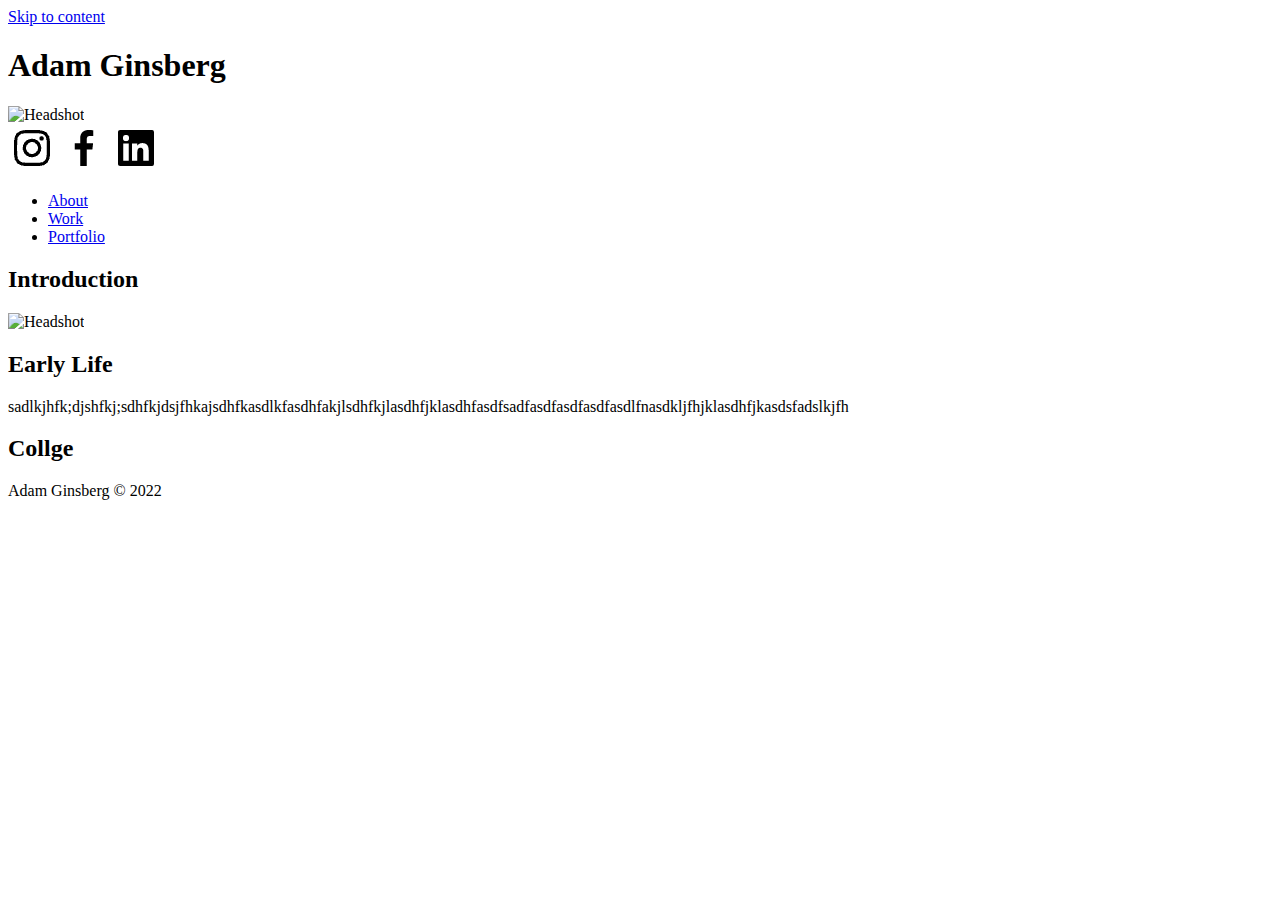
==== index.html @ f135af32 "Add files via upload" ====
<!DOCTYPE html>
<html lang="en">
<head>
	<meta charset="UTF-8">
	<meta name="viewport" content="width=device-width, initial-scale=1.0">

	<link href="https://fonts.googleapis.com/css?family=Open+Sans:300,300i,400,400i,600,600i,700,700i|Raleway:300,300i,400,400i,500,500i,600,600i,700,700i|Poppins:300,300i,400,400i,500,500i,600,600i,700,700i" rel="stylesheet">

	<link rel="icon" href="images/favicon.ico">

	<link rel="stylesheet" href="css/html5reset.css">

	<link rel="stylesheet" href="css/style.css">
	<title>About Me</title>
</head>


<body>

	<header>
		<a class="hidden" href="#early_life">Skip to content</a>


		<h1> Adam Ginsberg</h1>
		<div class="background_circle">
		<img src="images/Adam_Ginsberg_Headshot copy.jpg" alt="Headshot" class = "profile">
		</div>
		<div class="social-links">
			<a href="https://www.instagram.com/adamgins/?hl=en" class="instagram" target="_blank"><img src="images/instagram-logo-24.png" alt="instagram logo"></a>
			<a href="https://www.facebook.com/people/Adam-Ginsberg/100005721015009/" class="facebook" target="_blank"><img src="images/facebook-logo-24.png" alt="Facebook logo"></a>
			<a href="https://www.linkedin.com/in/adamgins/" class="linkedin" target="_blank"><img src="images/linkedin-square-logo-24.png" alt="linkedin"></a>
		</div>


		<nav>

			<ul>
				
					<li class="active"><a href = "index.html" >About</a></li>
					<li><a href = "work.html">Work</a></li>
					<li><a href = "portfolio.html">Portfolio</a></li>

			</ul>
		</nav>

		
	</header>
	
	<main>
		<!--introduction paragraph-->
		<div class = "typewriter">
		<h2 class="intro" >Introduction</h2>
		</div>
		<p></p>

		<img class = "headshot" src="images/Adam_Ginsberg_Headshot copy.jpg" alt="Headshot">

		

		<div class = "early_life" id = "early_life">
			<h2>Early Life</h2>
			<p>sadlkjhfk;djshfkj;sdhfkjdsjfhkajsdhfkasdlkfa</b>sdhfakjlsdhfkjlasdhfjklasdhfasdfsadfasdfasdfasdfasdlfnasdkljfhjklasdhfjkasdsfadslkjfh</p>

		</div>

		<h2>Collge</h2>

		<p></p>

	</main>

	<footer>
		<p>Adam Ginsberg &copy; 2022</p>
	</footer>
</body>
</html>
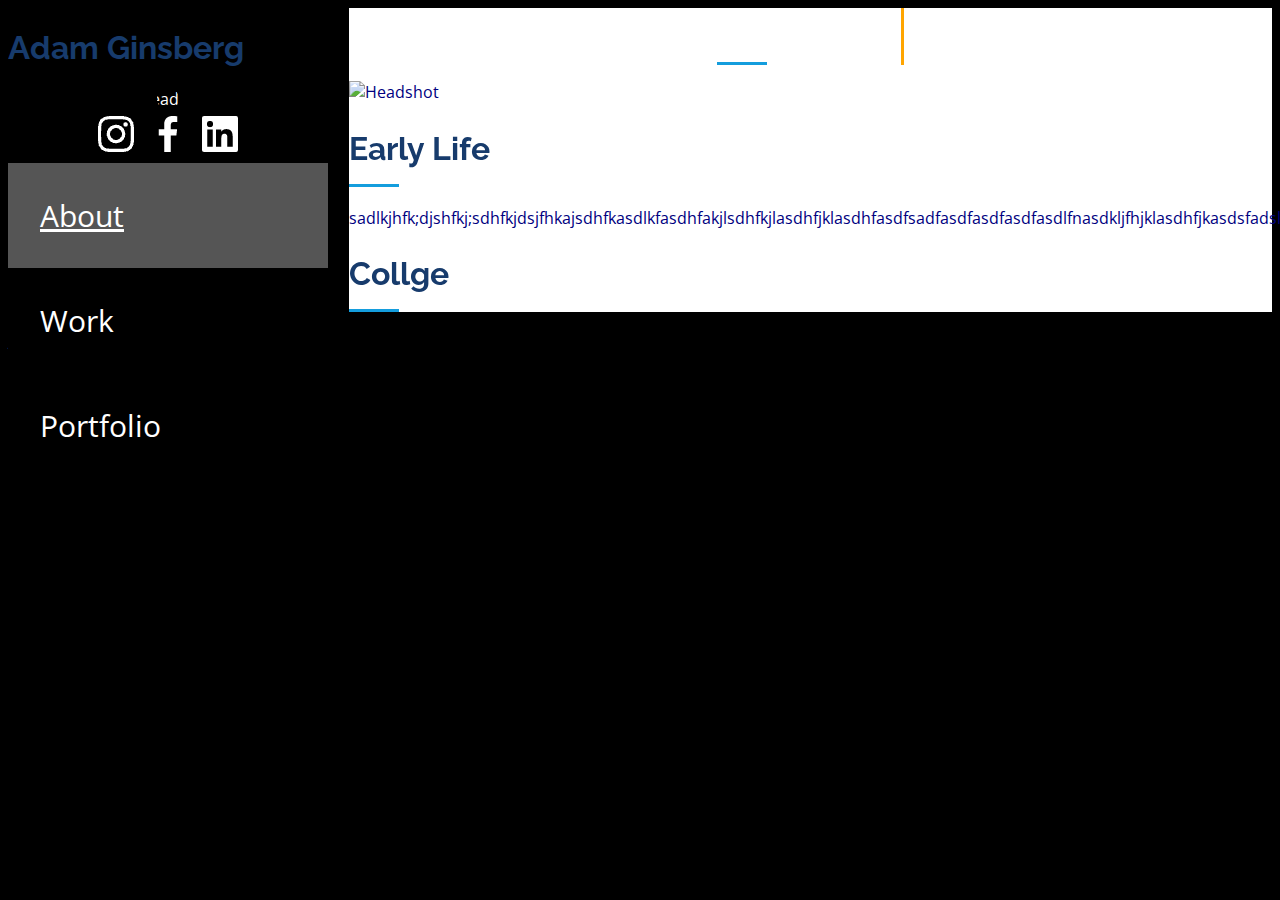
==== commit 914e9e7e: "Update index.html" ====
--- a/index.html
+++ b/index.html
@@ -23,7 +23,7 @@
 
 		<h1> Adam Ginsberg</h1>
 		<div class="background_circle">
-		<img src="images/Adam_Ginsberg_Headshot copy.jpg" alt="Headshot" class = "profile">
+		<img src="images/Adam_Ginsberg_Headshotcopy.jpg" alt="Headshot" class = "profile">
 		</div>
 		<div class="social-links">
 			<a href="https://www.instagram.com/adamgins/?hl=en" class="instagram" target="_blank"><img src="images/instagram-logo-24.png" alt="instagram logo"></a>
@@ -73,4 +73,4 @@
 		<p>Adam Ginsberg &copy; 2022</p>
 	</footer>
 </body>
-</html>+</html>
--- a/css/style.css
+++ b/css/style.css
@@ -0,0 +1,176 @@
+body{
+    background-color: black;
+    color: white;
+    overflow-x: hidden;
+    font-family: "Open Sans", sans-serif;
+}
+h1,h2,h3,h4,h5,h6 {
+  font-family: "Raleway", sans-serif;
+  font-weight: bold;
+  color: #173b6c;
+  position: relative;
+
+}
+h2{
+    font-size: 32px;
+    margin-bottom: 20px;
+    padding-bottom: 20px;
+}
+
+.hidden {
+    padding: 8px;
+    position: absolute;
+    background: white;
+    height: 30px;
+    transform: translateY(-200%);
+    transition: transform 0.3s;
+  }
+  a:focus {
+    transform: translateY(0%);
+  }
+
+ h2::after {
+    content: "";
+    position: absolute;
+    display: block;
+    width: 50px;
+    height: 3px;
+    background: #149ddd;
+    bottom: 0;
+    left: 0;
+  }
+
+header{
+    background-color: black;
+    width: 25%;
+    height: 100%;
+    position: fixed;
+    
+    
+
+    
+}
+
+.social-links{
+
+   
+    text-align: center;
+}
+
+
+.social-links a {
+   
+    filter: invert(1);
+
+
+  }
+
+
+  .social-links a:hover{
+    
+    filter: invert(0.5);
+  }
+  
+
+.profile{
+   clip-path: circle();
+   width: 50%;
+   display: block;
+   align-items: center;
+   text-align: center;
+   justify-content: center;
+   margin-left: auto;
+   margin-right: auto;
+   
+   
+   
+
+  }
+
+  ul {
+    list-style-type: none;
+    margin: 0;
+    padding: 0;
+    list-style-type: none;
+    
+    
+  }
+  
+  li a {
+    display: block;
+    
+    color: #000;
+    padding: 10%;
+    text-decoration: none;
+    color: white;
+    font-size: 30px;
+  }
+  
+
+  li a:hover, li a:active {
+    background-color: #555;
+    color: white;
+    text-decoration: underline;
+  }
+  .active{
+    background-color: #555;
+    color: white;
+    text-decoration: underline;
+
+
+  }
+
+  main{
+    margin-left: 27%;
+  }
+
+ 
+/* DEMO-SPECIFIC STYLES */
+
+.intro{
+    text-align: center;
+    width: 20%;
+    
+}
+
+
+.typewriter h2 {
+
+    color: #fff;
+    font-family: monospace;
+    overflow: hidden; 
+    border-right: 3px solid orange; 
+    white-space: nowrap; 
+    margin: 0 auto; 
+    letter-spacing: 3px; 
+    animation: 
+      typing 2.0s steps(20, end),
+      blink-caret .5s step-end infinite;
+  }
+  
+ 
+  @keyframes typing {
+    from { width: 0 }
+    to { width: 20% }
+  }
+  
+  
+  @keyframes blink-caret {
+    from, to { border-color: transparent }
+    50% { border-color: orange }
+  }
+  main{
+    background-color: #fff;
+    color: navy;
+  }
+
+
+  
+
+.headshot{
+    width: 100%;
+}
+ 
+  
+  
+
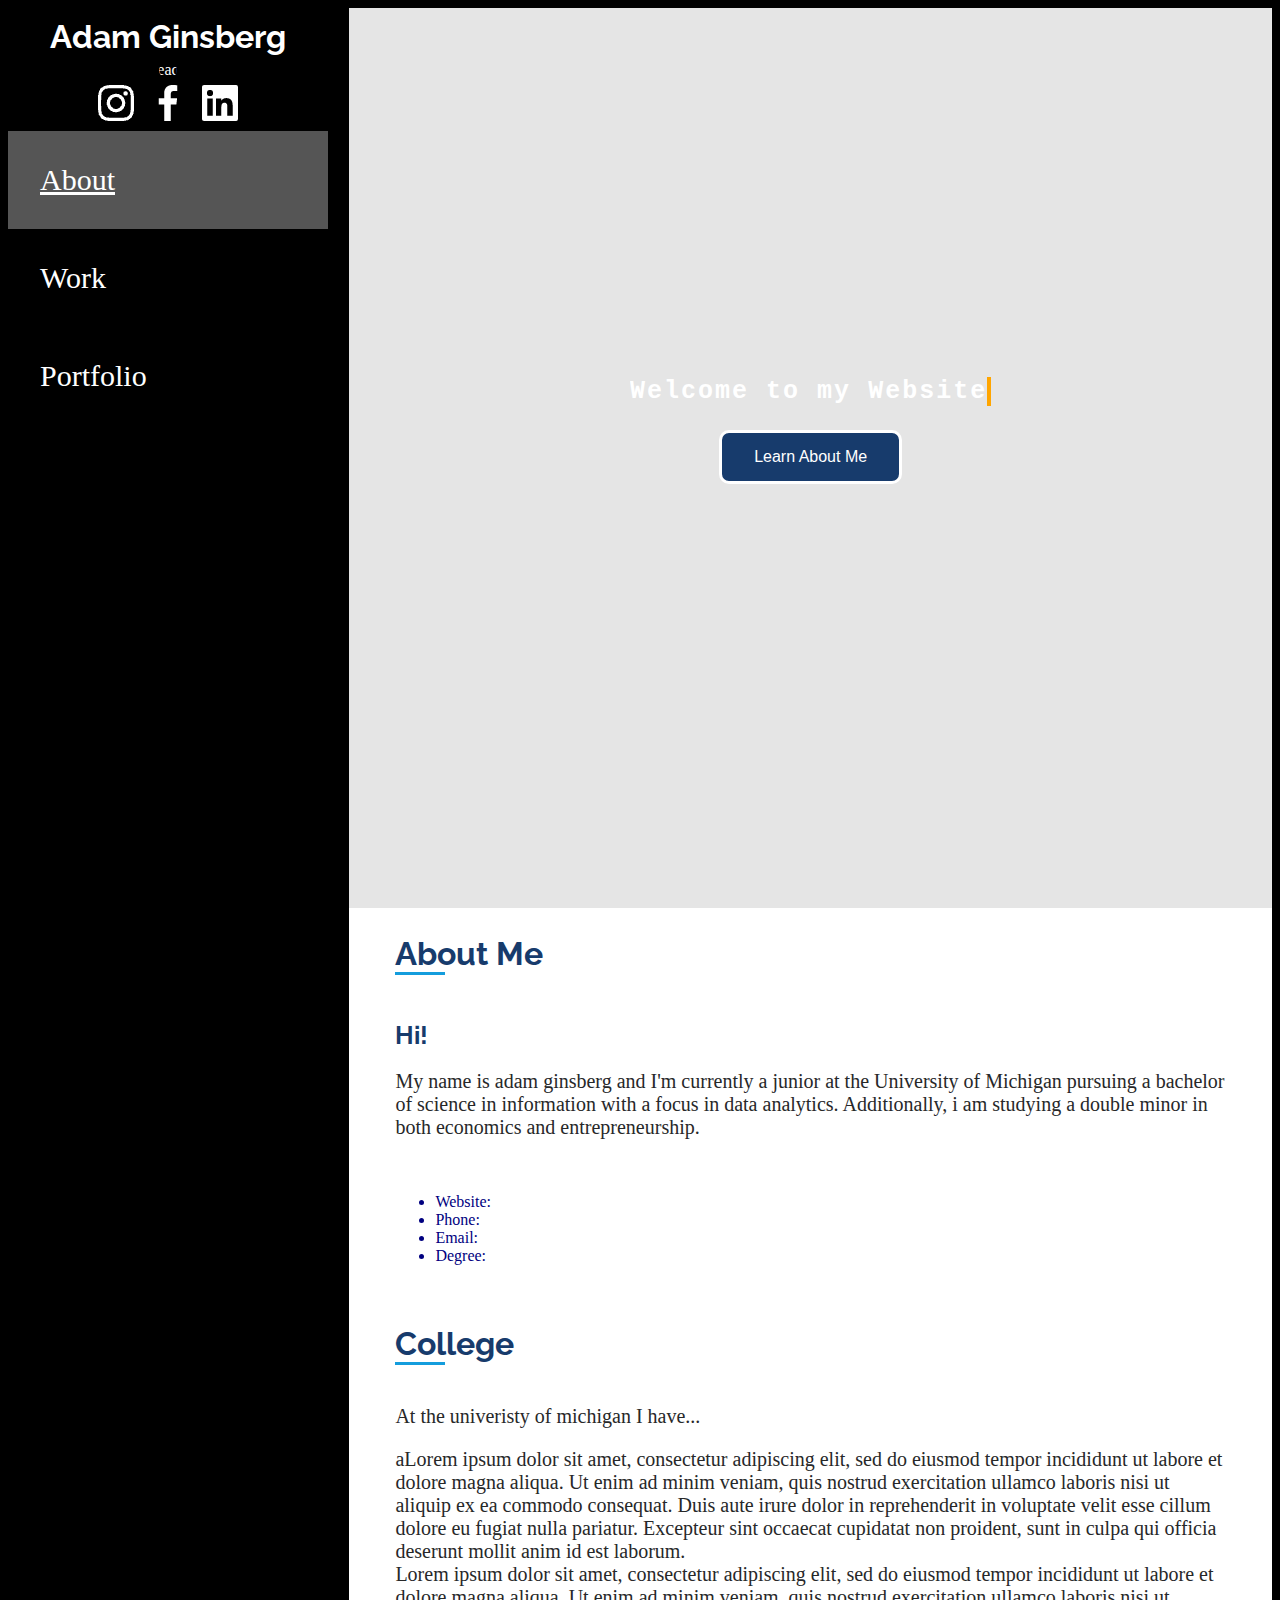
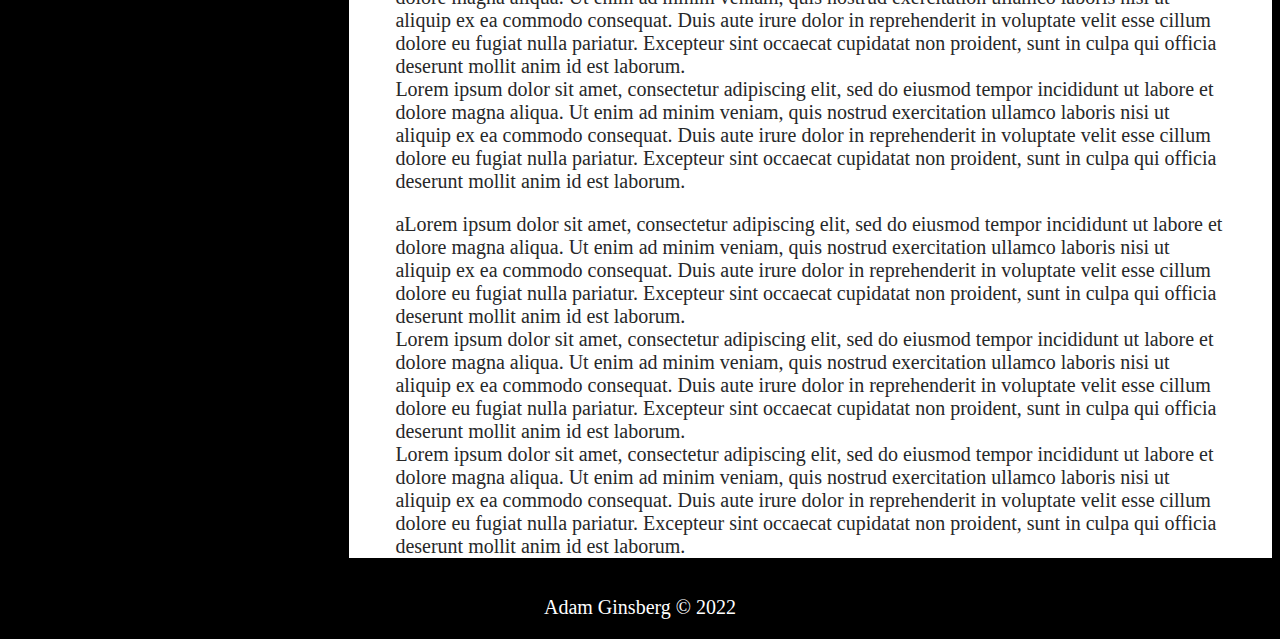
==== commit 62dce347: "Add files via upload" ====
--- a/index.html
+++ b/index.html
@@ -11,20 +11,44 @@
 	<link rel="stylesheet" href="css/html5reset.css">
 
 	<link rel="stylesheet" href="css/style.css">
+
+	
+
+
 	<title>About Me</title>
+
+	<link rel="apple-touch-icon" sizes="180x180" href="favicon/apple-touch-icon.png">
+	<link rel="icon" type="image/png" sizes="32x32" href="favicon/favicon-32x32.png">
+	<link rel="icon" type="image/png" sizes="16x16" href="favicon/favicon-16x16.png">
+
+
+
 </head>
 
 
 <body>
+	
 
 	<header>
-		<a class="hidden" href="#early_life">Skip to content</a>
+
+		<div class="menuButton" tabindex="0" onclick="menuFunction(this)">
+			<div class="bar1"></div>
+			<div class="bar2"></div>
+			<div class="bar3"></div>
+		  </div>
+	
+
+		  <a class="hidden" href="#content">Skip to content</a>
+		
 
 
-		<h1> Adam Ginsberg</h1>
+		<div class = "nav_menu" id = "nav_menu">
+		<h1 class = "page_title"> Adam Ginsberg</h1>
 		<div class="background_circle">
-		<img src="images/Adam_Ginsberg_Headshotcopy.jpg" alt="Headshot" class = "profile">
+		<img src="images/Adam_Ginsberg_Headshot.jpg" alt="Headshot" class = "profile">
 		</div>
+
+
 		<div class="social-links">
 			<a href="https://www.instagram.com/adamgins/?hl=en" class="instagram" target="_blank"><img src="images/instagram-logo-24.png" alt="instagram logo"></a>
 			<a href="https://www.facebook.com/people/Adam-Ginsberg/100005721015009/" class="facebook" target="_blank"><img src="images/facebook-logo-24.png" alt="Facebook logo"></a>
@@ -43,34 +67,69 @@
 			</ul>
 		</nav>
 
-		
+	</div>
 	</header>
 	
 	<main>
-		<!--introduction paragraph-->
-		<div class = "typewriter">
-		<h2 class="intro" >Introduction</h2>
-		</div>
-		<p></p>
-
-		<img class = "headshot" src="images/Adam_Ginsberg_Headshot copy.jpg" alt="Headshot">
 
 		
 
-		<div class = "early_life" id = "early_life">
-			<h2>Early Life</h2>
-			<p>sadlkjhfk;djshfkj;sdhfkjdsjfhkajsdhfkasdlkfa</b>sdhfakjlsdhfkjlasdhfjklasdhfasdfsadfasdfasdfasdfasdlfnasdkljfhjklasdhfjkasdsfadslkjfh</p>
+		
 
-		</div>
 
-		<h2>Collge</h2>
+		<!--introduction paragraph-->
 
-		<p></p>
+		<section class = "cover_main" >
 
+			<div class="typewriter">
+				<div class="typewriter-text">Welcome to my Website</div>
+			</div>
+		</br>
+
+			
+
+			<button class="learn_button"  onclick="scrollFunction1()">Learn About Me</button>
+
+			
+	
+
+		</section>
+
+		
+		
+		
+		
+		<div class = "content" id = "content">
+		
+
+
+			<h2>About Me</h2>
+			<h3>Hi!</h3>
+			<p> My name is adam ginsberg and I'm currently a junior at the University of Michigan pursuing a bachelor of science in information with a focus in data analytics. Additionally, i am studying a double minor in both economics and entrepreneurship. </p>
+		</br>
+			<ul>
+
+				<li>Website:</li>
+				<li>Phone:</li>
+				<li>Email:</li>
+				<li>Degree:</li>
+			</ul>
+
+		</br>
+		<h2>College</h2>
+
+		<p>At the univeristy of michigan I have...<br></p>
+
+		<p>aLorem ipsum dolor sit amet, consectetur adipiscing elit, sed do eiusmod tempor incididunt ut labore et dolore magna aliqua. Ut enim ad minim veniam, quis nostrud exercitation ullamco laboris nisi ut aliquip ex ea commodo consequat. Duis aute irure dolor in reprehenderit in voluptate velit esse cillum dolore eu fugiat nulla pariatur. Excepteur sint occaecat cupidatat non proident, sunt in culpa qui officia deserunt mollit anim id est laborum.<br>Lorem ipsum dolor sit amet, consectetur adipiscing elit, sed do eiusmod tempor incididunt ut labore et dolore magna aliqua. Ut enim ad minim veniam, quis nostrud exercitation ullamco laboris nisi ut aliquip ex ea commodo consequat. Duis aute irure dolor in reprehenderit in voluptate velit esse cillum dolore eu fugiat nulla pariatur. Excepteur sint occaecat cupidatat non proident, sunt in culpa qui officia deserunt mollit anim id est laborum.<br>Lorem ipsum dolor sit amet, consectetur adipiscing elit, sed do eiusmod tempor incididunt ut labore et dolore magna aliqua. Ut enim ad minim veniam, quis nostrud exercitation ullamco laboris nisi ut aliquip ex ea commodo consequat. Duis aute irure dolor in reprehenderit in voluptate velit esse cillum dolore eu fugiat nulla pariatur. Excepteur sint occaecat cupidatat non proident, sunt in culpa qui officia deserunt mollit anim id est laborum.<br></p>
+
+		<p>aLorem ipsum dolor sit amet, consectetur adipiscing elit, sed do eiusmod tempor incididunt ut labore et dolore magna aliqua. Ut enim ad minim veniam, quis nostrud exercitation ullamco laboris nisi ut aliquip ex ea commodo consequat. Duis aute irure dolor in reprehenderit in voluptate velit esse cillum dolore eu fugiat nulla pariatur. Excepteur sint occaecat cupidatat non proident, sunt in culpa qui officia deserunt mollit anim id est laborum.<br>Lorem ipsum dolor sit amet, consectetur adipiscing elit, sed do eiusmod tempor incididunt ut labore et dolore magna aliqua. Ut enim ad minim veniam, quis nostrud exercitation ullamco laboris nisi ut aliquip ex ea commodo consequat. Duis aute irure dolor in reprehenderit in voluptate velit esse cillum dolore eu fugiat nulla pariatur. Excepteur sint occaecat cupidatat non proident, sunt in culpa qui officia deserunt mollit anim id est laborum.<br>Lorem ipsum dolor sit amet, consectetur adipiscing elit, sed do eiusmod tempor incididunt ut labore et dolore magna aliqua. Ut enim ad minim veniam, quis nostrud exercitation ullamco laboris nisi ut aliquip ex ea commodo consequat. Duis aute irure dolor in reprehenderit in voluptate velit esse cillum dolore eu fugiat nulla pariatur. Excepteur sint occaecat cupidatat non proident, sunt in culpa qui officia deserunt mollit anim id est laborum.<br></p>
+
+	</div>
 	</main>
 
 	<footer>
-		<p>Adam Ginsberg &copy; 2022</p>
+		<p class = "page_title">Adam Ginsberg &copy; 2022</p>
 	</footer>
 </body>
-</html>
+<script src="js/main.js"></script>
+</html>--- a/css/style.css
+++ b/css/style.css
@@ -2,15 +2,92 @@
     background-color: black;
     color: white;
     overflow-x: hidden;
-    font-family: "Open Sans", sans-serif;
+    font-family: "Times New Roman", sans-serif;
+    
+   
+   
 }
 h1,h2,h3,h4,h5,h6 {
   font-family: "Raleway", sans-serif;
   font-weight: bold;
   color: #173b6c;
-  position: relative;
-
-}
+
+  margin-bottom: 2%;
+
+
+}
+h2{
+  font-size: 30px;
+}
+h3{
+  font-size: 25px;
+}
+
+p{
+  color: #272829;
+  font-size: 20px;
+}
+
+.page_title{
+  margin-top: 3%;
+
+  color: white;
+  text-align: center;
+}
+
+
+
+
+
+.menuButton {
+
+  display: inline-block;
+  cursor: pointer;
+  margin-left: 85%;
+  margin-top: 3%;
+  
+  
+  position: fixed;
+ 
+  border-radius: 50%;
+  background-color: #149ddd;
+  padding: 10px 10px 10px 10px;
+  
+  
+ 
+ 
+ 
+  
+  
+
+
+
+
+}
+
+.bar1, .bar2, .bar3 {
+  width: 35px;
+  height: 5px;
+  background-color: white;
+  margin: 6px 0;
+  transition: 0.4s;
+  align-items: center;
+  margin-left: auto;
+  margin-right: auto;
+  
+}
+
+.change .bar1 {
+  transform: translate(0, 11px) rotate(-45deg);
+}
+
+.change .bar2 {opacity: 0;}
+
+.change .bar3 {
+  transform: translate(0, -11px) rotate(45deg);
+}
+
+
 h2{
     font-size: 32px;
     margin-bottom: 20px;
@@ -24,14 +101,17 @@
     height: 30px;
     transform: translateY(-200%);
     transition: transform 0.3s;
-  }
-  a:focus {
+    margin-left: 27%;
+
+  }
+
+  .hidden:focus {
     transform: translateY(0%);
   }
 
  h2::after {
     content: "";
-    position: absolute;
+    position: relative;
     display: block;
     width: 50px;
     height: 3px;
@@ -40,16 +120,19 @@
     left: 0;
   }
 
-header{
-    background-color: black;
-    width: 25%;
-    height: 100%;
-    position: fixed;
-    
-    
-
-    
-}
+.nav_menu{
+  background-color: black;
+  width: 25%;
+  height: 100%;
+  position: fixed;
+  transform: translateX(-200%);
+  transition: transform 0.3s;
+  min-width: 200px;
+}
+.change .nav_menu{
+  transform: translateX(0px);
+}
+
 
 .social-links{
 
@@ -87,7 +170,7 @@
 
   }
 
-  ul {
+  nav ul {
     list-style-type: none;
     margin: 0;
     padding: 0;
@@ -96,7 +179,7 @@
     
   }
   
-  li a {
+  nav li a {
     display: block;
     
     color: #000;
@@ -107,12 +190,12 @@
   }
   
 
-  li a:hover, li a:active {
+  nav li a:hover, li a:active {
     background-color: #555;
     color: white;
     text-decoration: underline;
   }
-  .active{
+  nav .active{
     background-color: #555;
     color: white;
     text-decoration: underline;
@@ -120,57 +203,321 @@
 
   }
 
-  main{
-    margin-left: 27%;
-  }
-
- 
-/* DEMO-SPECIFIC STYLES */
-
-.intro{
+  
+  .cover_main{
+   width: 100%;
+   height: 100vh;
+   background: linear-gradient( rgba(0, 0, 0, 0.1), rgba(0, 0, 0, 0.1) ), url("/images/sailing.jpg");
+  
+    background-position-x:center ;
+    background-position-y:center ;
+  background-size: cover;
+
+
+  text-align: center;
+    
+
+  }
+  .cover_portfolio{
+    width: 100%;
+    height: 100vh;
+    background: linear-gradient( rgba(0, 0, 0, 0.1), rgba(0, 0, 0, 0.1) ), url("/images/code_background.jpg");
+   
+     background-position-x:center ;
+     background-position-y:center ;
+   background-size: cover;
+ 
+ 
+   text-align: center;
+  }
+     
+ 
+
+   .cover_work{
+    width: 100%;
+    height: 100vh;
+    background: linear-gradient( rgba(0, 0, 0, 0.7), rgba(0, 0, 0, 0.5) ), url("/images/work_canvas.jpg");
+   
+     background-position-x:center ;
+     background-position-y:center ;
+   background-size: cover;
+ 
+ 
+   text-align: center;
+     
+ 
+   }
+   
+  
+ 
+ 
+
+
+ 
+  
+.typewriter {
+    font-family: Courier, monospace;
+	display: inline-block;
+ color: white;
+  margin-top: 40%;
+}
+
+.typewriter-text {
+    display: inline-block;
+  	overflow: hidden;
+  	letter-spacing: 2px;
+ 	animation: typing 3s steps(30, end), blink .75s step-end infinite;
+    white-space: nowrap;
+    font-size: 25px;
+    font-weight: 700;
+    border-right: 4px solid orange;
+    box-sizing: border-box;
+}
+
+@keyframes typing {
+    from { 
+        width: 0% 
+    }
+    to { 
+        width: 100% 
+    }
+}
+
+@keyframes blink {
+    from, to { 
+        border-color: transparent 
+    }
+    50% { 
+        border-color: orange; 
+    }
+}
+
+.learn_button{
+
+    border: solid 3px white;
+    border-radius: 10px;
+    color: white;
+    padding: 15px 32px;
     text-align: center;
-    width: 20%;
-    
-}
-
-
-.typewriter h2 {
-
-    color: #fff;
-    font-family: monospace;
-    overflow: hidden; 
-    border-right: 3px solid orange; 
-    white-space: nowrap; 
-    margin: 0 auto; 
-    letter-spacing: 3px; 
-    animation: 
-      typing 2.0s steps(20, end),
-      blink-caret .5s step-end infinite;
-  }
-  
- 
-  @keyframes typing {
-    from { width: 0 }
-    to { width: 20% }
-  }
-  
-  
-  @keyframes blink-caret {
-    from, to { border-color: transparent }
-    50% { border-color: orange }
-  }
+    text-decoration: none;
+    display: inline-block;
+    font-size: 16px;
+   margin-top: 2%;
+    cursor: pointer;
+    background-color: #173b6c;
+
+  
+
+    
+  }
+
+  
+
+
+
+
+
   main{
     background-color: #fff;
     color: navy;
   }
-
-
-  
-
-.headshot{
-    width: 100%;
-}
- 
-  
-  
-
+  .content{
+
+    margin-left: 5%;
+    margin-right: 5%;
+  }
+
+  .portfolio_images {
+    display: flex;
+    flex-wrap: wrap;
+    align-items: flex-start;
+    flex-direction: row;
+    max-height: 100%;
+    justify-content: center;
+  }
+
+  /*
+  OLD CODE BEFORE BUTTONS
+  
+  .portfolio_images img{
+    margin: 10px;
+    border: 3px solid #000;
+    box-shadow: 3px 3px 8px 0px rgba(0,0,0,0.3); 
+    max-width: 40%;
+
+  }
+
+  */
+
+  
+ .pic_button {
+    margin: 10px;
+    border: 3px solid #000;
+    box-shadow: 3px 3px 8px 0px rgba(0,0,0,0.3); 
+    max-width: 40%;
+
+  }
+
+  .portfolio_images img:hover{
+    transform: scale(.9);
+    opacity: 0.5;
+
+  }
+  
+
+  .bullet{
+    list-style: circle;
+    margin-left: 5%;
+    font-size: 20px;
+    text-align: left;
+  }
+
+  .skills{
+    list-style:square;
+    margin-left: 10%;
+    font-size: 15px;
+    
+  }
+
+  .nestedlist{
+    margin-bottom: 5%;
+  }
+
+
+  /* The Modal (background) */
+.modal {
+  display: none; /* Hidden by default */
+  position: fixed; /* Stay in place */
+  z-index: 1; /* Sit on top */
+  left: 0;
+  top: 0;
+  width: 100%; /* Full width */
+  height: 100%; /* Full height */
+  overflow: auto; /* Enable scroll if needed */
+  background-color: rgb(0,0,0); /* Fallback color */
+  background-color: rgba(0,0,0,0.4); /* Black w/ opacity */
+}
+
+/* Modal Content/Box */
+.modal-content {
+  background-color: #fefefe;
+  margin: 15% auto; /* 15% from the top and centered */
+  padding: 20px;
+  border: 1px solid #888;
+  width: 80%; /* Could be more or less, depending on screen size */
+}
+
+/* The Close Button */
+.close {
+  color: #aaa;
+  float: right;
+  font-size: 28px;
+  font-weight: bold;
+}
+
+.close:hover,
+.close:focus {
+  color: black;
+  text-decoration: none;
+  cursor: pointer;
+}
+
+.work_cards_grid{
+
+
+}
+
+
+
+.work_card{
+  color: black;
+}
+
+
+.name { grid-area: name; 
+font-size: 50px;
+text-align: center;
+font-weight: bold;
+background-color: grey;
+color: white;
+}
+.logo { grid-area: logo; }
+.logo img{
+  width: 250px;
+  max-width: 200%;
+  height: auto;
+  margin-left: 10%;
+}
+.title { grid-area: title; 
+margin-left:40%;
+font-size: 35px;
+text-align: left;}
+.place { grid-area: place; 
+text-align: left;
+margin-left: 60%;
+font-size: 25px;
+margin-top: 10%;
+
+}
+.date { grid-area: date; 
+text-align: left;
+margin-left: 60%;
+font-size: 25px;}
+.description{grid-area:description;}
+
+.work_card {
+  display: grid;
+  grid-template-areas:
+    'name name name name name name'
+    'title title title title title title '
+    'logo logo place place place place'
+    'logo logo date date date date'
+    'description description description description description description';
+  gap: 5px;
+
+
+  
+  padding: 10px;
+}
+
+.grid-container > div {
+ 
+  
+  padding: 5px 0;
+  
+}
+  
+  
+
+
+
+  
+
+
+
+
+@media screen and (min-width: 700px){
+  
+.nav_menu{
+  transform:translateX(0%);
+}
+
+.menuButton{
+  transform: translateY(-500%);
+  transition: transform 0.3s;
+}
+
+main{
+  margin-left: 27%;
+}
+
+
+
+
+
+
+}
+ 
+  
+  
+
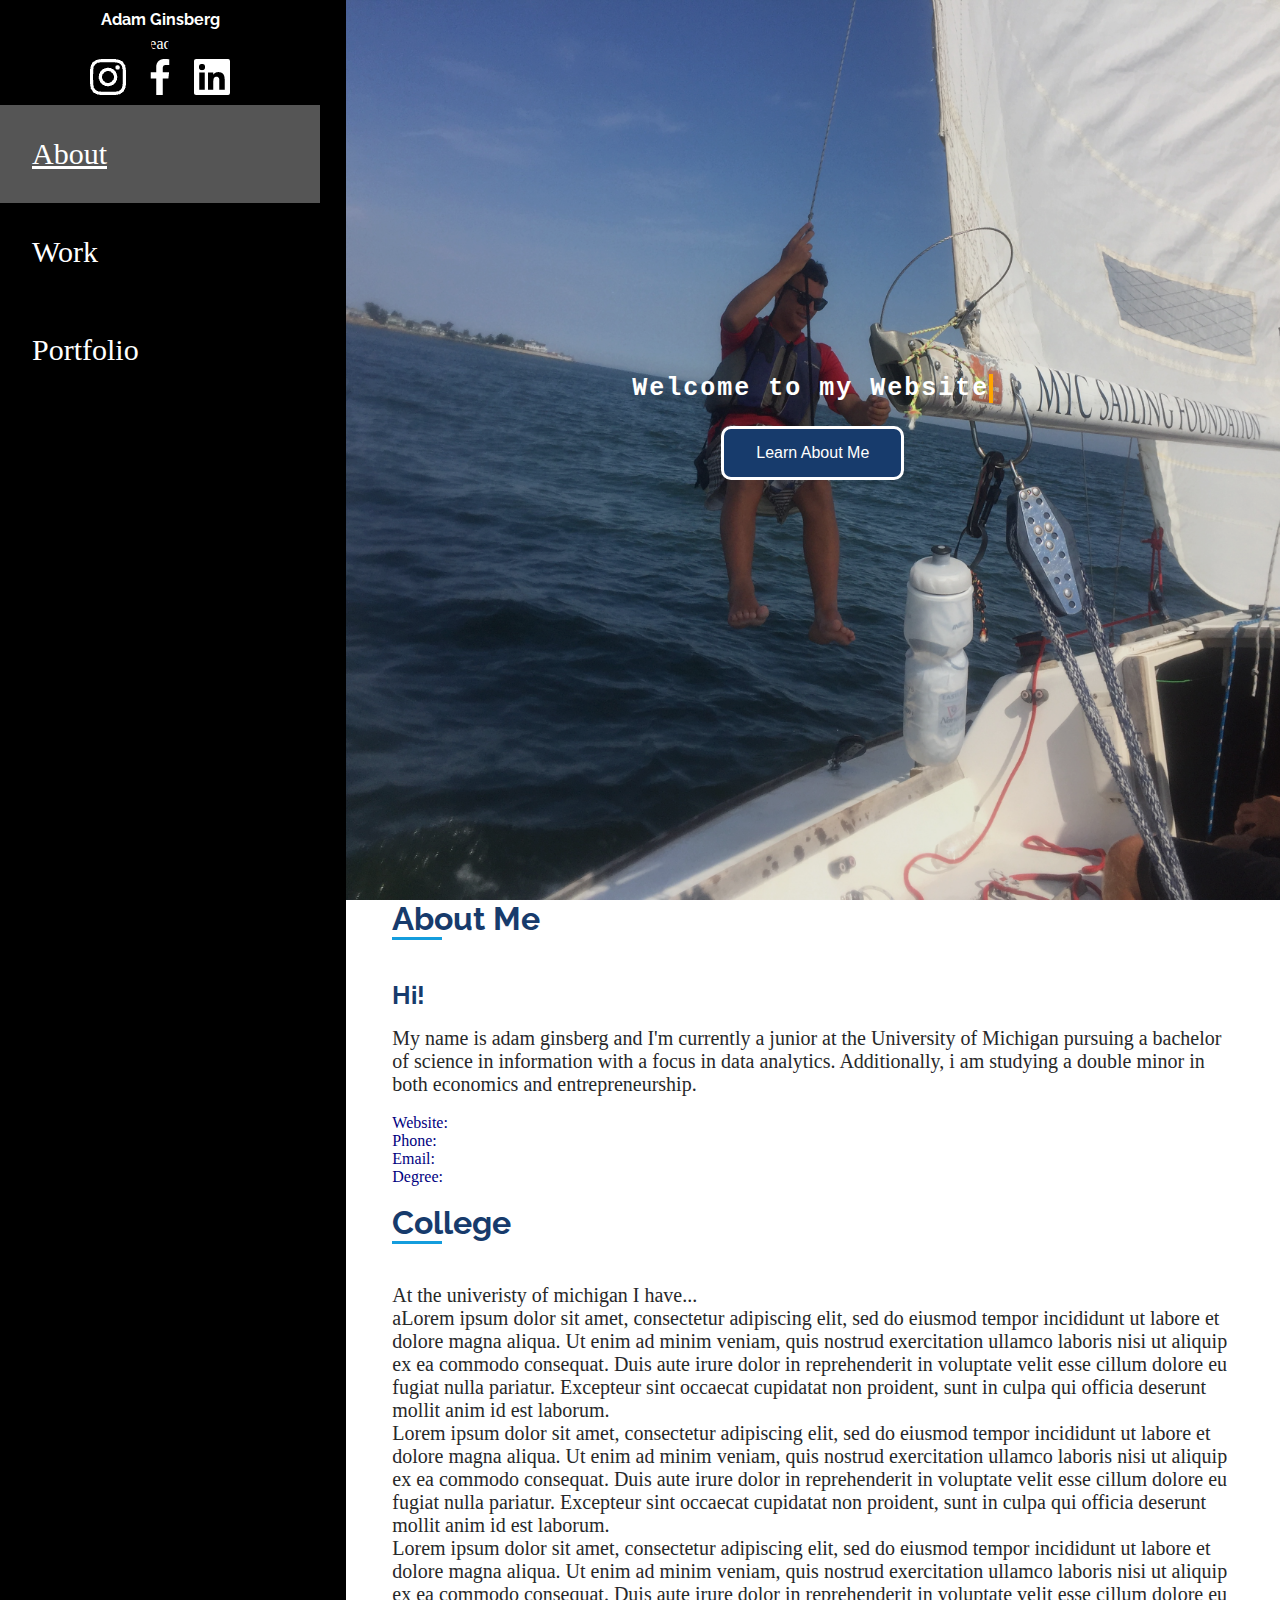
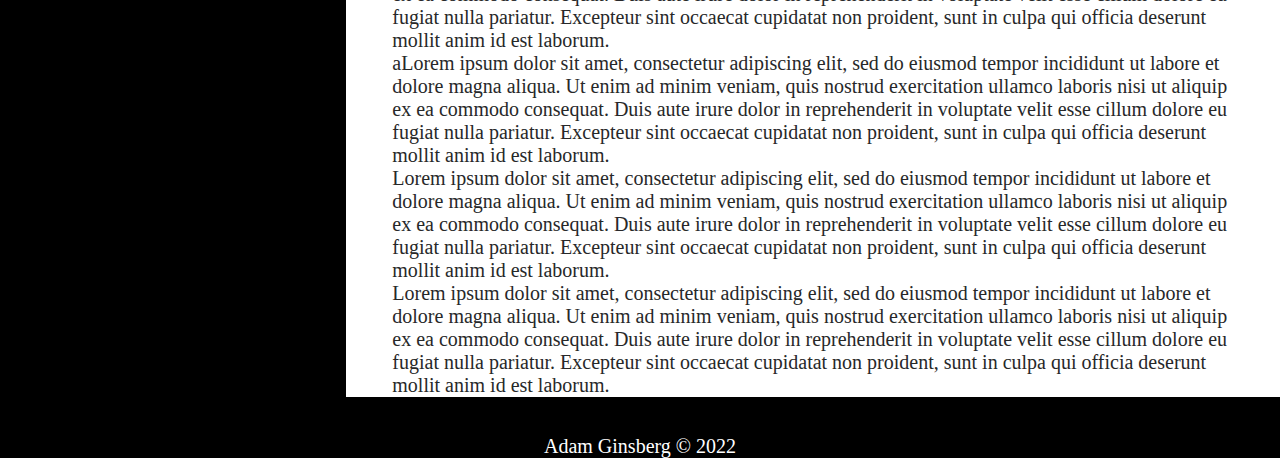
==== commit a3216431: "Add files via upload" ====
--- a/index.html
+++ b/index.html
@@ -6,7 +6,10 @@
 
 	<link href="https://fonts.googleapis.com/css?family=Open+Sans:300,300i,400,400i,600,600i,700,700i|Raleway:300,300i,400,400i,500,500i,600,600i,700,700i|Poppins:300,300i,400,400i,500,500i,600,600i,700,700i" rel="stylesheet">
 
-	<link rel="icon" href="images/favicon.ico">
+	<link rel="apple-touch-icon" sizes="180x180" href="favicon/apple-touch-icon.png">
+	<link rel="icon" type="image/png" sizes="32x32" href="favicon/favicon-32x32.png">
+	<link rel="icon" type="image/png" sizes="16x16" href="favicon/favicon-16x16.png">
+
 
 	<link rel="stylesheet" href="css/html5reset.css">
 
@@ -17,9 +20,6 @@
 
 	<title>About Me</title>
 
-	<link rel="apple-touch-icon" sizes="180x180" href="favicon/apple-touch-icon.png">
-	<link rel="icon" type="image/png" sizes="32x32" href="favicon/favicon-32x32.png">
-	<link rel="icon" type="image/png" sizes="16x16" href="favicon/favicon-16x16.png">
 
 
 
--- a/css/style.css
+++ b/css/style.css
@@ -207,7 +207,7 @@
   .cover_main{
    width: 100%;
    height: 100vh;
-   background: linear-gradient( rgba(0, 0, 0, 0.1), rgba(0, 0, 0, 0.1) ), url("/images/sailing.jpg");
+   background: linear-gradient( rgba(0, 0, 0, 0.1), rgba(0, 0, 0, 0.1) ), url("../images/sailing.jpg");
   
     background-position-x:center ;
     background-position-y:center ;
@@ -221,7 +221,7 @@
   .cover_portfolio{
     width: 100%;
     height: 100vh;
-    background: linear-gradient( rgba(0, 0, 0, 0.1), rgba(0, 0, 0, 0.1) ), url("/images/code_background.jpg");
+    background: linear-gradient( rgba(0, 0, 0, 0.1), rgba(0, 0, 0, 0.1) ), url("../images/code_background.jpg");
    
      background-position-x:center ;
      background-position-y:center ;
@@ -236,7 +236,7 @@
    .cover_work{
     width: 100%;
     height: 100vh;
-    background: linear-gradient( rgba(0, 0, 0, 0.7), rgba(0, 0, 0, 0.5) ), url("/images/work_canvas.jpg");
+    background: linear-gradient( rgba(0, 0, 0, 0.7), rgba(0, 0, 0, 0.5) ), url("../images/work_canvas.jpg");
    
      background-position-x:center ;
      background-position-y:center ;
@@ -331,9 +331,11 @@
     display: flex;
     flex-wrap: wrap;
     align-items: flex-start;
-    flex-direction: row;
+    flex-direction: column;
     max-height: 100%;
     justify-content: center;
+   
+    align-items: center;
   }
 
   /*
@@ -422,52 +424,113 @@
   cursor: pointer;
 }
 
-.work_cards_grid{
-
-
-}
+
 
 
 
 .work_card{
   color: black;
+
+}
+
+.work_card:not(:first-child) {
+  border-top: #000 solid 3px;
+  margin-top: 6px;
 }
 
 
 .name { grid-area: name; 
-font-size: 50px;
+font-size: 35px;
 text-align: center;
 font-weight: bold;
 background-color: grey;
 color: white;
 }
-.logo { grid-area: logo; }
+.logo { grid-area: logo; 
+text-align: center;
+}
+
+
+
 .logo img{
   width: 250px;
   max-width: 200%;
   height: auto;
-  margin-left: 10%;
-}
+
+}
+
+
 .title { grid-area: title; 
-margin-left:40%;
-font-size: 35px;
-text-align: left;}
+
+font-size: 25px;
+text-align: center;}
+
+
+
 .place { grid-area: place; 
-text-align: left;
-margin-left: 60%;
+text-align: center;
+
 font-size: 25px;
-margin-top: 10%;
 
 }
 .date { grid-area: date; 
-text-align: left;
-margin-left: 60%;
+text-align: center;
+
 font-size: 25px;}
 .description{grid-area:description;}
 
 .work_card {
   display: grid;
   grid-template-areas:
+  'logo logo logo logo logo logo '
+  'name name name name name name'
+  'date date date date date date'
+  'title title title title title title '
+  'place place place place place place'
+  'description description description description description description';
+  gap: 10px;
+
+
+  
+  padding: 10px;
+}
+
+.grid-container > div {
+ 
+  
+  padding: 5px 0;
+  
+}
+  
+  
+
+
+
+  
+
+
+
+
+@media screen and (min-width: 700px){
+  
+.nav_menu{
+  transform:translateX(0%);
+}
+
+.menuButton{
+  transform: translateY(-500%);
+  transition: transform 0.3s;
+}
+
+main{
+  margin-left: 27%;
+}
+
+.work_card {
+
+  display: grid;
+  grid-template-areas:
+
     'name name name name name name'
     'title title title title title title '
     'logo logo place place place place'
@@ -480,44 +543,70 @@
   padding: 10px;
 }
 
-.grid-container > div {
- 
-  
-  padding: 5px 0;
-  
-}
-  
-  
-
-
-
-  
-
-
-
-
-@media screen and (min-width: 700px){
-  
-.nav_menu{
-  transform:translateX(0%);
-}
-
-.menuButton{
-  transform: translateY(-500%);
-  transition: transform 0.3s;
-}
-
-main{
-  margin-left: 27%;
-}
-
-
-
-
-
-
-}
- 
-  
-  
-
+
+.portfolio_images {
+
+  flex-direction: row;
+}
+
+
+
+}
+
+
+
+
+
+
+
+
+
+
+@media screen and (min-width: 1000px){
+  
+  .nav_menu{
+    transform:translateX(0%);
+  }
+  
+  .menuButton{
+    transform: translateY(-500%);
+    transition: transform 0.3s;
+  }
+  
+  main{
+    margin-left: 27%;
+  }
+
+  .work_card {
+    display: grid;
+    grid-template-areas:
+      'name name name name name name'
+      'title title title title title title '
+      'logo logo place place place place'
+      'logo logo date date date date'
+      'description description description description description description';
+    gap: 5px;
+  
+  
+    
+    padding: 10px;
+  }
+
+  .portfolio_images {
+
+    flex-direction:row-reverse;
+  }
+  
+
+
+  
+  
+  
+  
+  
+  
+  }
+ 
+  
+  
+
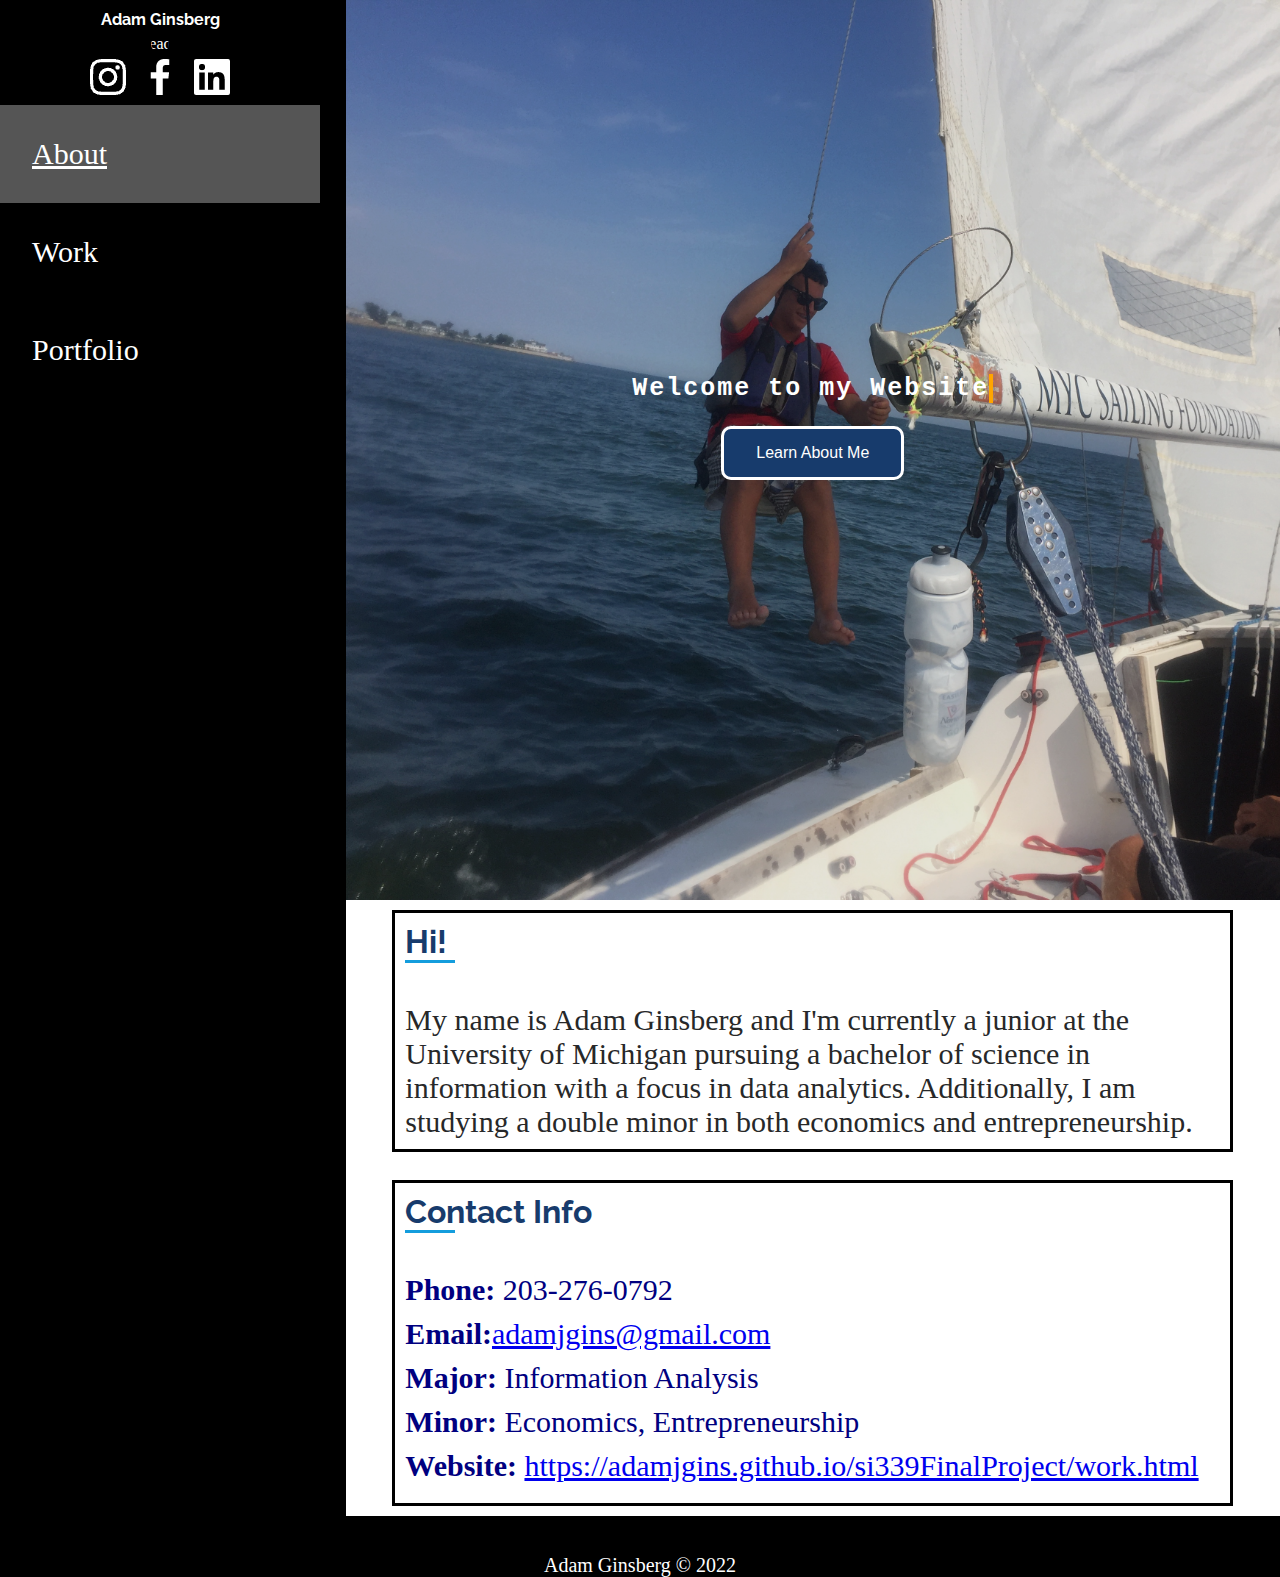
==== commit 96c751f6: "Add files via upload" ====
--- a/index.html
+++ b/index.html
@@ -102,27 +102,28 @@
 		<div class = "content" id = "content">
 		
 
+			<div class = "contact">
+			
+			<h2>Hi!</h2>
+			<p class ="intro_p"> My name is Adam Ginsberg and I'm currently a junior at the University of Michigan pursuing a bachelor of science in information with a focus in data analytics. Additionally, I am studying a double minor in both economics and entrepreneurship. </p>
+		</div>
+		</br>
 
-			<h2>About Me</h2>
-			<h3>Hi!</h3>
-			<p> My name is adam ginsberg and I'm currently a junior at the University of Michigan pursuing a bachelor of science in information with a focus in data analytics. Additionally, i am studying a double minor in both economics and entrepreneurship. </p>
-		</br>
+		<div class="contact">
+			<h2>Contact Info</h2>
 			<ul>
 
-				<li>Website:</li>
-				<li>Phone:</li>
-				<li>Email:</li>
-				<li>Degree:</li>
+				
+				<li><strong>Phone:</strong> 203-276-0792</li>
+				<li><Strong>Email:</Strong><a href = "mailto: adamjgins@gmail.com">adamjgins@gmail.com</a></li>
+				<li><strong>Major:</strong> Information Analysis</li>
+				<li><strong>Minor: </strong>Economics, Entrepreneurship</li>
+				<li><strong>Website:</strong> <a href="https://adamjgins.github.io/si339FinalProject/work.html">https://adamjgins.github.io/si339FinalProject/work.html</a></li>
 			</ul>
 
-		</br>
-		<h2>College</h2>
+		</div>
 
-		<p>At the univeristy of michigan I have...<br></p>
-
-		<p>aLorem ipsum dolor sit amet, consectetur adipiscing elit, sed do eiusmod tempor incididunt ut labore et dolore magna aliqua. Ut enim ad minim veniam, quis nostrud exercitation ullamco laboris nisi ut aliquip ex ea commodo consequat. Duis aute irure dolor in reprehenderit in voluptate velit esse cillum dolore eu fugiat nulla pariatur. Excepteur sint occaecat cupidatat non proident, sunt in culpa qui officia deserunt mollit anim id est laborum.<br>Lorem ipsum dolor sit amet, consectetur adipiscing elit, sed do eiusmod tempor incididunt ut labore et dolore magna aliqua. Ut enim ad minim veniam, quis nostrud exercitation ullamco laboris nisi ut aliquip ex ea commodo consequat. Duis aute irure dolor in reprehenderit in voluptate velit esse cillum dolore eu fugiat nulla pariatur. Excepteur sint occaecat cupidatat non proident, sunt in culpa qui officia deserunt mollit anim id est laborum.<br>Lorem ipsum dolor sit amet, consectetur adipiscing elit, sed do eiusmod tempor incididunt ut labore et dolore magna aliqua. Ut enim ad minim veniam, quis nostrud exercitation ullamco laboris nisi ut aliquip ex ea commodo consequat. Duis aute irure dolor in reprehenderit in voluptate velit esse cillum dolore eu fugiat nulla pariatur. Excepteur sint occaecat cupidatat non proident, sunt in culpa qui officia deserunt mollit anim id est laborum.<br></p>
-
-		<p>aLorem ipsum dolor sit amet, consectetur adipiscing elit, sed do eiusmod tempor incididunt ut labore et dolore magna aliqua. Ut enim ad minim veniam, quis nostrud exercitation ullamco laboris nisi ut aliquip ex ea commodo consequat. Duis aute irure dolor in reprehenderit in voluptate velit esse cillum dolore eu fugiat nulla pariatur. Excepteur sint occaecat cupidatat non proident, sunt in culpa qui officia deserunt mollit anim id est laborum.<br>Lorem ipsum dolor sit amet, consectetur adipiscing elit, sed do eiusmod tempor incididunt ut labore et dolore magna aliqua. Ut enim ad minim veniam, quis nostrud exercitation ullamco laboris nisi ut aliquip ex ea commodo consequat. Duis aute irure dolor in reprehenderit in voluptate velit esse cillum dolore eu fugiat nulla pariatur. Excepteur sint occaecat cupidatat non proident, sunt in culpa qui officia deserunt mollit anim id est laborum.<br>Lorem ipsum dolor sit amet, consectetur adipiscing elit, sed do eiusmod tempor incididunt ut labore et dolore magna aliqua. Ut enim ad minim veniam, quis nostrud exercitation ullamco laboris nisi ut aliquip ex ea commodo consequat. Duis aute irure dolor in reprehenderit in voluptate velit esse cillum dolore eu fugiat nulla pariatur. Excepteur sint occaecat cupidatat non proident, sunt in culpa qui officia deserunt mollit anim id est laborum.<br></p>
+		
 
 	</div>
 	</main>
--- a/css/style.css
+++ b/css/style.css
@@ -7,6 +7,7 @@
    
    
 }
+
 h1,h2,h3,h4,h5,h6 {
   font-family: "Raleway", sans-serif;
   font-weight: bold;
@@ -28,12 +29,31 @@
   font-size: 20px;
 }
 
+.intro_p{
+  font-size: 30px;
+}
+
 .page_title{
   margin-top: 3%;
 
   color: white;
   text-align: center;
 }
+
+
+.contact{
+  margin-top: 10px;
+  font-size: 30px;
+  border: 3px solid black;
+  padding: 10px;
+
+  
+}
+
+.contact li{
+  margin-bottom: 10px;
+}
+
 
 
 
@@ -320,11 +340,14 @@
   main{
     background-color: #fff;
     color: navy;
+    padding-bottom: 10px;
+  
   }
   .content{
 
     margin-left: 5%;
     margin-right: 5%;
+   
   }
 
   .portfolio_images {
@@ -428,9 +451,28 @@
 
 
 
+.work_cards_grid{
+  display: grid;
+  grid-template-columns: auto;
+}
+
+
 .work_card{
   color: black;
-
+  display: grid;
+  grid-template-columns: auto;
+  gap: 10px;
+  padding: 10px;
+
+
+  
+}
+
+.grid-item {
+  
+
+  font-size: 25px;
+  text-align: center;
 }
 
 .work_card:not(:first-child) {
@@ -439,16 +481,17 @@
 }
 
 
-.name { grid-area: name; 
+.name { 
 font-size: 35px;
-text-align: center;
+
 font-weight: bold;
 background-color: grey;
 color: white;
-}
-.logo { grid-area: logo; 
-text-align: center;
-}
+
+
+}
+
+
 
 
 
@@ -456,57 +499,10 @@
   width: 250px;
   max-width: 200%;
   height: auto;
-
-}
-
-
-.title { grid-area: title; 
-
-font-size: 25px;
-text-align: center;}
-
-
-
-.place { grid-area: place; 
-text-align: center;
-
-font-size: 25px;
-
-}
-.date { grid-area: date; 
-text-align: center;
-
-font-size: 25px;}
-.description{grid-area:description;}
-
-.work_card {
-  display: grid;
-  grid-template-areas:
-  'logo logo logo logo logo logo '
-  'name name name name name name'
-  'date date date date date date'
-  'title title title title title title '
-  'place place place place place place'
-  'description description description description description description';
-  gap: 10px;
-
-
-  
-  padding: 10px;
-}
-
-.grid-container > div {
- 
-  
-  padding: 5px 0;
-  
-}
-  
-  
-
-
-
-  
+ 
+  
+
+}
 
 
 
@@ -527,26 +523,48 @@
 }
 
 .work_card {
-
-  display: grid;
-  grid-template-areas:
-
-    'name name name name name name'
-    'title title title title title title '
-    'logo logo place place place place'
-    'logo logo date date date date'
-    'description description description description description description';
-  gap: 5px;
-
-
-  
-  padding: 10px;
+  grid-template-columns: auto auto;
+
+
+
+  
+}
+.name{
+  grid-column: 1/-1;
+}
+
+.title{
+  grid-column: 1/-1;
+  grid-row-start: 2;
+}
+
+.logo{
+  grid-row-start: 3;
+  grid-row-end: 5;
+}
+.place{
+  grid-column: 2/-1;
+  text-align: right;
+
+}
+.date{
+  grid-column: 2/-1;
+  text-align: right;
+  
+  
+
+}
+
+.description{
+  grid-column: 1/-1;
+
 }
 
 
 .portfolio_images {
 
   flex-direction: row;
+  justify-content: center;
 }
 
 
@@ -577,36 +595,78 @@
     margin-left: 27%;
   }
 
+  .work_cards_grid{
+    grid-template-columns: auto auto;
+  }
+
+  .work_card:not(:first-child) {
+    margin-top: 0px;
+  }
+
+  
+
   .work_card {
-    display: grid;
-    grid-template-areas:
-      'name name name name name name'
-      'title title title title title title '
-      'logo logo place place place place'
-      'logo logo date date date date'
-      'description description description description description description';
-    gap: 5px;
-  
-  
-    
-    padding: 10px;
+
+    
+  
+    grid-template-columns: auto;
+    border: 3px solid black;
+
+
+
+  }
+
+  .work_card:last-child{
+    grid-column: 1/-1;
+  }
+
+  
+  
+  .title{
+ 
+    grid-row-start: 3;
+  }
+  
+  .logo{
+    grid-row-start: 2;
+    grid-row-end: 2;
+    
+  }
+  .place{
+    grid-column: 1/-1;
+    text-align: center;
+  
+  }
+  .date{
+    grid-column: 1/-1;
+    text-align: center;
+    
+    
+  
+  }
+  
+  .description{
+    grid-column: 1/-1;
+  
   }
 
   .portfolio_images {
 
     flex-direction:row-reverse;
-  }
-  
-
-
-  
-  
-  
-  
-  
-  
-  }
- 
-  
-  
-
+    justify-content: space-around;
+  }
+
+  
+
+
+  
+  
+  
+  
+  
+  
+  }
+ 
+  
+  
+
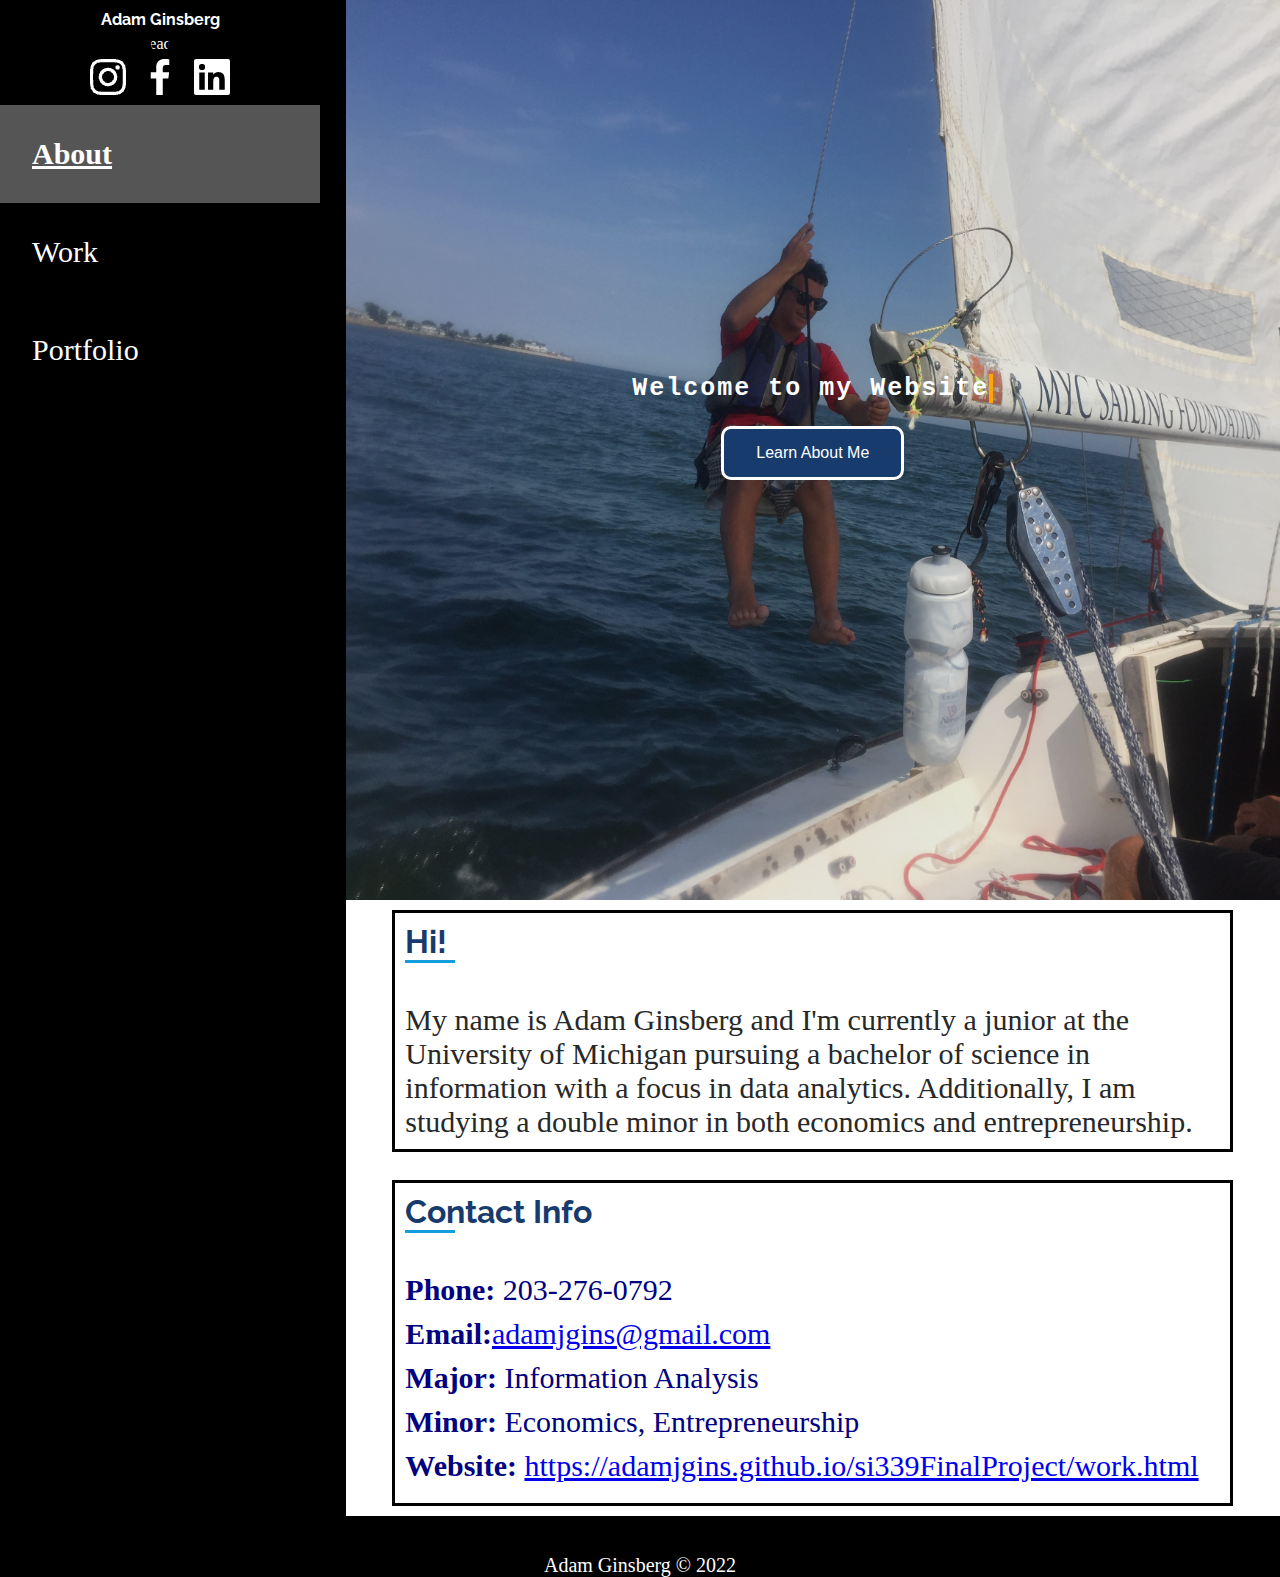
==== commit 489ad1ec: "Add files via upload" ====
--- a/index.html
+++ b/index.html
@@ -31,14 +31,14 @@
 
 	<header>
 
-		<div class="menuButton" tabindex="0" onclick="menuFunction(this)">
+		<div class="menuButton" tabindex="1" onclick="menuFunction(this)">
 			<div class="bar1"></div>
 			<div class="bar2"></div>
 			<div class="bar3"></div>
 		  </div>
 	
 
-		  <a class="hidden" href="#content">Skip to content</a>
+		  <a class="hidden" href="#content" tabindex="0" >Skip to content</a>
 		
 
 
--- a/css/style.css
+++ b/css/style.css
@@ -148,6 +148,7 @@
   transform: translateX(-200%);
   transition: transform 0.3s;
   min-width: 200px;
+ 
 }
 .change .nav_menu{
   transform: translateX(0px);
@@ -214,11 +215,14 @@
     background-color: #555;
     color: white;
     text-decoration: underline;
+    font-weight: bold;
+    
   }
   nav .active{
     background-color: #555;
     color: white;
     text-decoration: underline;
+    font-weight: bold;
 
 
   }
@@ -666,7 +670,31 @@
   
   
   }
- 
-  
-  
-
+
+  @media (prefers-reduced-motion:reduce) {
+
+    .bar1, .bar2, .bar3 {
+
+      transition: 0.0s;
+    }
+
+    .menuButton{
+
+      transition: transform 0.0s;
+    }
+
+    .nav_menu{
+      transition: transform 0.0s;
+    }
+
+
+    .hidden{
+      transition: transform 0.0s;
+    }
+
+
+  }
+ 
+  
+  
+
